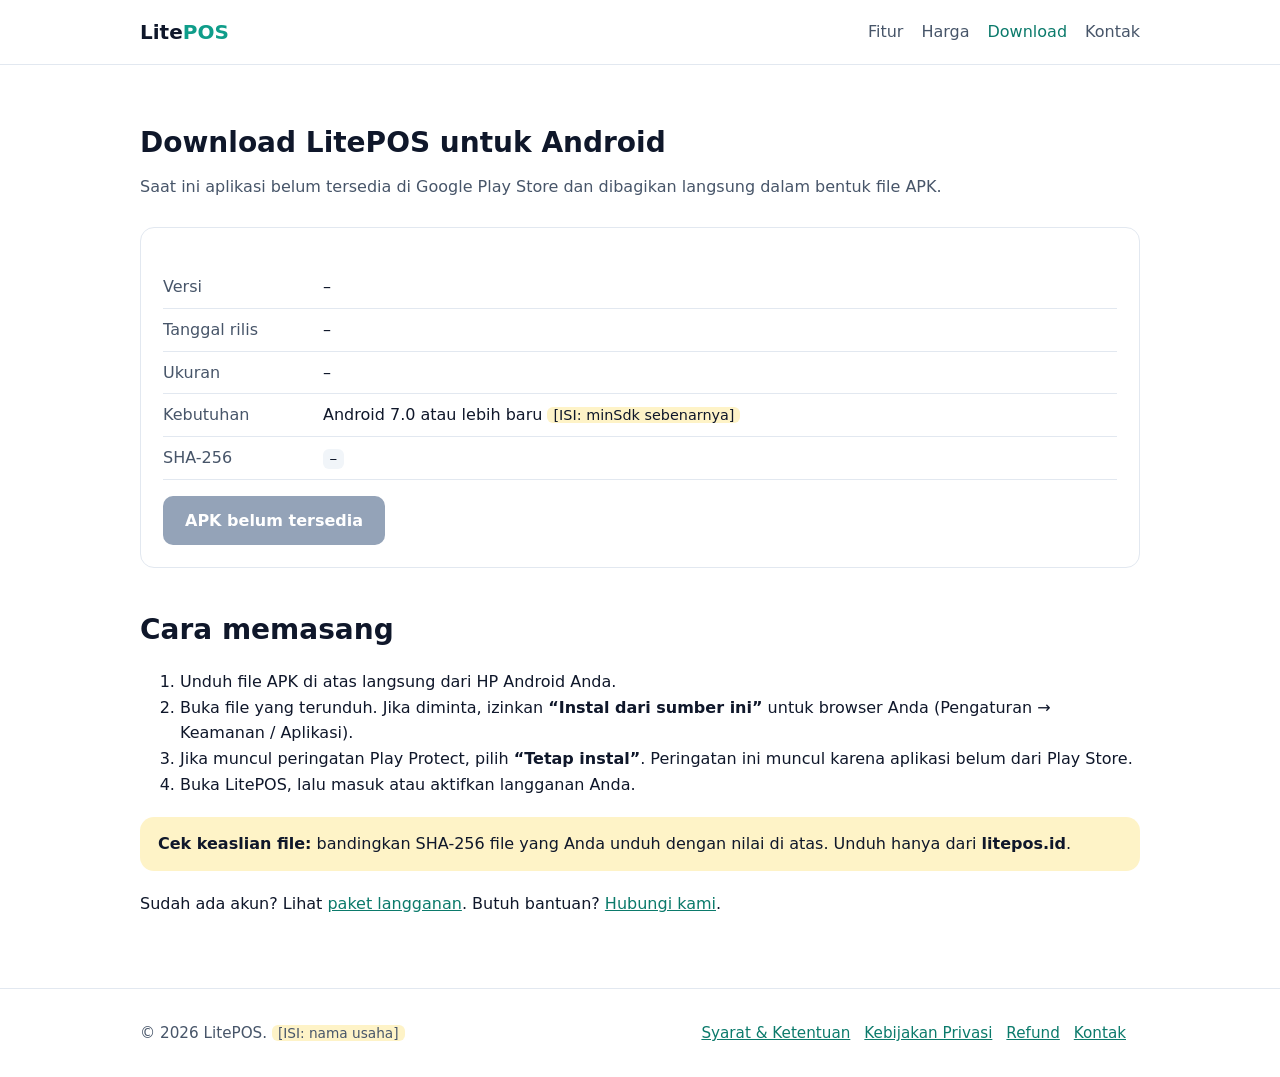
==== download.html @ 5e035184 "Add litepos.id static site skeleton (profile, pricing, APK download, legal pages) Co-Authored-By: Cl" ====
<!doctype html>
<html lang="id">
<head>
<meta charset="utf-8">
<meta name="viewport" content="width=device-width,initial-scale=1">
<title>Download LitePOS untuk Android</title>
<meta name="description" content="Unduh APK LitePOS untuk Android beserta panduan pemasangan.">
<link rel="stylesheet" href="assets/style.css">
</head>
<body>
<header class="site"><div class="wrap">
  <a class="logo" href="/">Lite<span>POS</span></a>
  <nav><a href="/#fitur">Fitur</a><a href="harga.html">Harga</a><a href="download.html" aria-current="page">Download</a><a href="kontak.html">Kontak</a></nav>
</div></header>

<main><section class="block"><div class="wrap">
  <h2>Download LitePOS untuk Android</h2>
  <p class="lead">Saat ini aplikasi belum tersedia di Google Play Store dan dibagikan langsung dalam bentuk file APK.</p>

  <div class="card">
    <table class="meta">
      <tr><td>Versi</td><td id="v">–</td></tr>
      <tr><td>Tanggal rilis</td><td id="d">–</td></tr>
      <tr><td>Ukuran</td><td id="s">–</td></tr>
      <tr><td>Kebutuhan</td><td>Android 7.0 atau lebih baru <span class="todo">[ISI: minSdk sebenarnya]</span></td></tr>
      <tr><td>SHA-256</td><td><code id="h">–</code></td></tr>
    </table>
    <a class="btn" id="dl" href="#" aria-disabled="true">APK belum tersedia</a>
  </div>

  <h2 style="margin-top:40px">Cara memasang</h2>
  <ol>
    <li>Unduh file APK di atas langsung dari HP Android Anda.</li>
    <li>Buka file yang terunduh. Jika diminta, izinkan <b>“Instal dari sumber ini”</b> untuk browser Anda (Pengaturan → Keamanan / Aplikasi).</li>
    <li>Jika muncul peringatan Play Protect, pilih <b>“Tetap instal”</b>. Peringatan ini muncul karena aplikasi belum dari Play Store.</li>
    <li>Buka LitePOS, lalu masuk atau aktifkan langganan Anda.</li>
  </ol>
  <div class="notice"><b>Cek keaslian file:</b> bandingkan SHA-256 file yang Anda unduh dengan nilai di atas. Unduh hanya dari <b>litepos.id</b>.</div>
  <p>Sudah ada akun? Lihat <a href="harga.html">paket langganan</a>. Butuh bantuan? <a href="kontak.html">Hubungi kami</a>.</p>
</div></section></main>

<footer class="site"><div class="wrap">
  <div>© <span id="y">2026</span> LitePOS. <span class="todo">[ISI: nama usaha]</span></div>
  <div><a href="syarat.html">Syarat &amp; Ketentuan</a><a href="privasi.html">Kebijakan Privasi</a><a href="refund.html">Refund</a><a href="kontak.html">Kontak</a></div>
</div></footer>
<script>
document.getElementById('y').textContent=new Date().getFullYear();
// Info rilis dibaca dari downloads/latest.json (lihat README untuk formatnya).
fetch('downloads/latest.json',{cache:'no-store'}).then(r=>r.ok?r.json():Promise.reject()).then(j=>{
  const set=(id,t)=>document.getElementById(id).textContent=t;
  set('v',j.version);set('d',j.date);set('h',j.sha256);
  set('s',(j.size_bytes/1048576).toFixed(1)+' MB');
  const a=document.getElementById('dl');
  a.href=j.file;a.setAttribute('download','');a.removeAttribute('aria-disabled');
  a.textContent='Download APK v'+j.version;
}).catch(()=>{});
</script>
</body>
</html>
---- assets/style.css ----
:root{--brand:#0f9d8a;--brand-d:#0b7a6b;--ink:#0f172a;--muted:#475569;--bg:#fff;--soft:#f1f5f9;--line:#e2e8f0;--warn:#fef3c7;--r:14px}
*{box-sizing:border-box}
body{margin:0;font:16px/1.6 system-ui,-apple-system,"Segoe UI",Roboto,sans-serif;color:var(--ink);background:var(--bg)}
a{color:var(--brand-d)}
.wrap{max-width:1040px;margin:0 auto;padding:0 20px}
header.site{border-bottom:1px solid var(--line);position:sticky;top:0;background:#fff;z-index:10}
header.site .wrap{display:flex;align-items:center;justify-content:space-between;gap:16px;min-height:64px;flex-wrap:wrap}
.logo{font-weight:800;font-size:1.25rem;color:var(--ink);text-decoration:none}
.logo span{color:var(--brand)}
nav a{margin-left:18px;text-decoration:none;color:var(--muted);font-weight:500}
nav a:hover,nav a[aria-current]{color:var(--brand-d)}
.btn{display:inline-block;background:var(--brand);color:#fff;padding:12px 22px;border-radius:10px;text-decoration:none;font-weight:600;border:0;cursor:pointer;font-size:1rem}
.btn:hover{background:var(--brand-d)}
.btn.ghost{background:#fff;color:var(--brand-d);border:1px solid var(--brand)}
.btn[aria-disabled=true]{background:#94a3b8;pointer-events:none}
.hero{padding:72px 0 56px;background:linear-gradient(180deg,#ecfdf9,#fff)}
.hero h1{font-size:clamp(2rem,5vw,3rem);line-height:1.15;margin:0 0 16px}
.hero p{font-size:1.15rem;color:var(--muted);max-width:620px}
.hero .cta{display:flex;gap:12px;flex-wrap:wrap;margin-top:24px}
section.block{padding:56px 0}
section.alt{background:var(--soft)}
h2{font-size:1.75rem;margin:0 0 8px}
.lead{color:var(--muted);margin:0 0 28px}
.grid{display:grid;gap:18px;grid-template-columns:repeat(auto-fit,minmax(240px,1fr))}
.card{border:1px solid var(--line);border-radius:var(--r);padding:22px;background:#fff}
.card h3{margin:0 0 6px;font-size:1.1rem}
.card p{margin:0;color:var(--muted)}
.price{font-size:2rem;font-weight:800;margin:8px 0}
.price small{font-size:.95rem;font-weight:500;color:var(--muted)}
.card ul{padding-left:20px;color:var(--muted)}
.card.featured{border:2px solid var(--brand)}
.todo{background:var(--warn);border-radius:6px;padding:0 6px;font-size:.9em}
.notice{background:var(--warn);border-radius:var(--r);padding:14px 18px;margin:20px 0}
.meta{width:100%;border-collapse:collapse;margin:16px 0}
.meta td{padding:8px 0;border-bottom:1px solid var(--line)}
.meta td:first-child{color:var(--muted);width:160px}
code{background:var(--soft);padding:2px 6px;border-radius:6px;word-break:break-all;font-size:.9em}
.legal{padding:48px 0;max-width:760px}
.legal h2{margin-top:32px;font-size:1.3rem}
footer.site{border-top:1px solid var(--line);padding:32px 0;margin-top:0;color:var(--muted);font-size:.95rem}
footer.site .wrap{display:flex;justify-content:space-between;gap:24px;flex-wrap:wrap}
footer.site a{margin-right:14px}
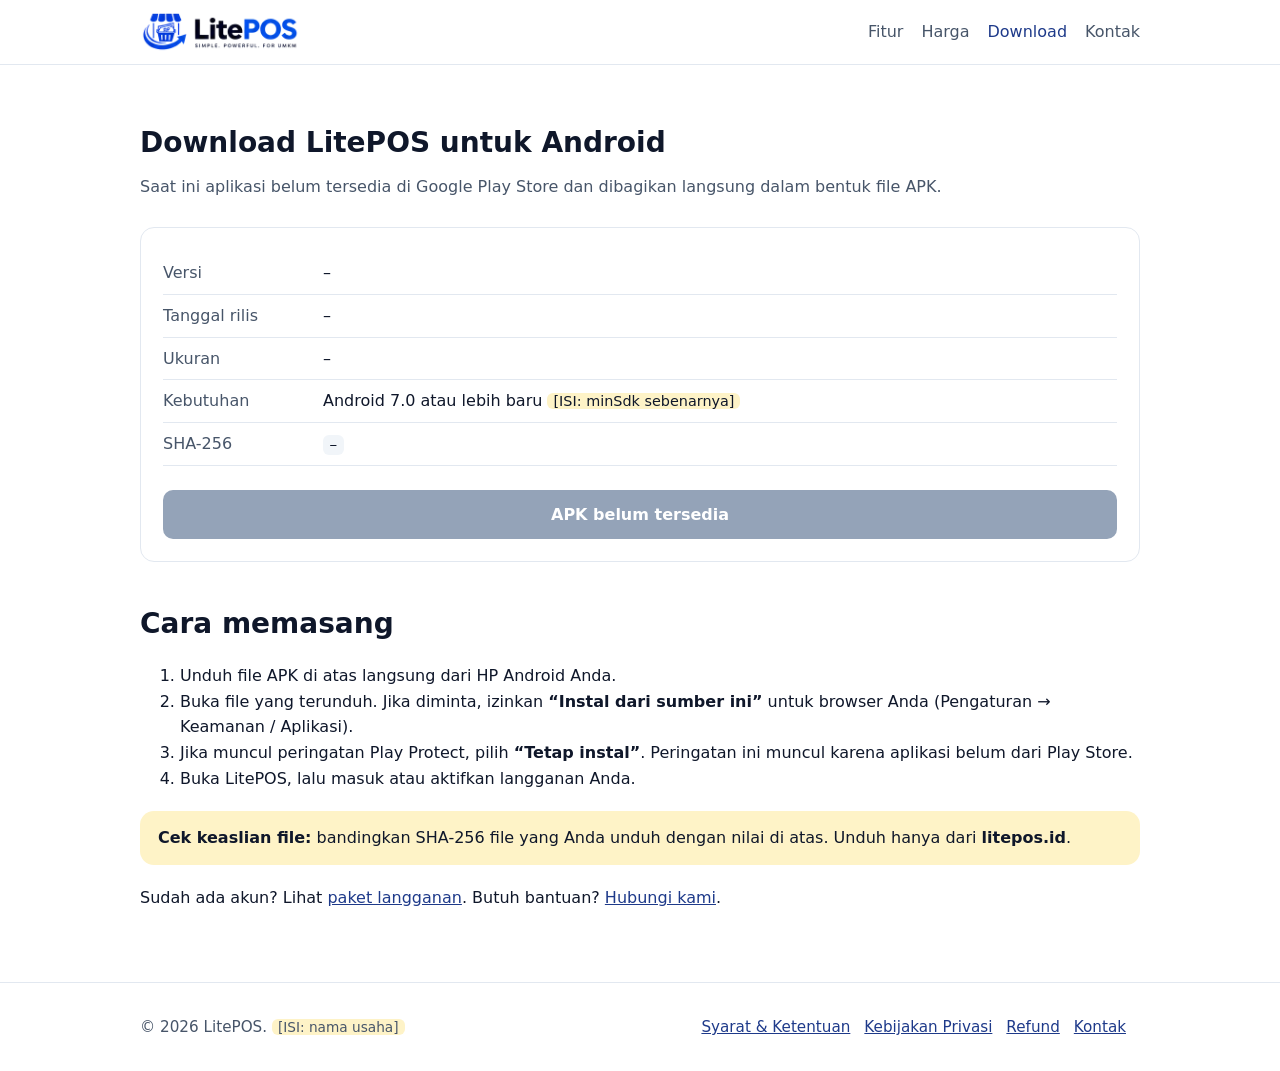
==== commit 0d980264: "Isi paket & fitur dari brosur, pakai logo dan warna biru LitePOS, rapikan layout Co-Authored-By: Cla" ====
--- a/download.html
+++ b/download.html
@@ -9,7 +9,7 @@
 </head>
 <body>
 <header class="site"><div class="wrap">
-  <a class="logo" href="/">Lite<span>POS</span></a>
+  <a class="logo" href="/"><img src="assets/logo.png" alt="LitePOS"></a>
   <nav><a href="/#fitur">Fitur</a><a href="harga.html">Harga</a><a href="download.html" aria-current="page">Download</a><a href="kontak.html">Kontak</a></nav>
 </div></header>
 
--- a/assets/style.css
+++ b/assets/style.css
@@ -1,19 +1,19 @@
-:root{--brand:#0f9d8a;--brand-d:#0b7a6b;--ink:#0f172a;--muted:#475569;--bg:#fff;--soft:#f1f5f9;--line:#e2e8f0;--warn:#fef3c7;--r:14px}
+:root{--brand:#1d4ed8;--brand-d:#1e3a8a;--ink:#0f172a;--muted:#475569;--bg:#fff;--soft:#f1f5f9;--line:#e2e8f0;--warn:#fef3c7;--r:14px}
 *{box-sizing:border-box}
 body{margin:0;font:16px/1.6 system-ui,-apple-system,"Segoe UI",Roboto,sans-serif;color:var(--ink);background:var(--bg)}
 a{color:var(--brand-d)}
 .wrap{max-width:1040px;margin:0 auto;padding:0 20px}
 header.site{border-bottom:1px solid var(--line);position:sticky;top:0;background:#fff;z-index:10}
 header.site .wrap{display:flex;align-items:center;justify-content:space-between;gap:16px;min-height:64px;flex-wrap:wrap}
-.logo{font-weight:800;font-size:1.25rem;color:var(--ink);text-decoration:none}
-.logo span{color:var(--brand)}
+.logo{display:inline-flex;align-items:center}
+.logo img{height:40px;width:auto;display:block}
 nav a{margin-left:18px;text-decoration:none;color:var(--muted);font-weight:500}
 nav a:hover,nav a[aria-current]{color:var(--brand-d)}
 .btn{display:inline-block;background:var(--brand);color:#fff;padding:12px 22px;border-radius:10px;text-decoration:none;font-weight:600;border:0;cursor:pointer;font-size:1rem}
 .btn:hover{background:var(--brand-d)}
 .btn.ghost{background:#fff;color:var(--brand-d);border:1px solid var(--brand)}
 .btn[aria-disabled=true]{background:#94a3b8;pointer-events:none}
-.hero{padding:72px 0 56px;background:linear-gradient(180deg,#ecfdf9,#fff)}
+.hero{padding:72px 0 56px;background:linear-gradient(180deg,#eef4ff,#fff)}
 .hero h1{font-size:clamp(2rem,5vw,3rem);line-height:1.15;margin:0 0 16px}
 .hero p{font-size:1.15rem;color:var(--muted);max-width:620px}
 .hero .cta{display:flex;gap:12px;flex-wrap:wrap;margin-top:24px}
@@ -26,7 +26,7 @@
 .card h3{margin:0 0 6px;font-size:1.1rem}
 .card p{margin:0;color:var(--muted)}
 .price{font-size:2rem;font-weight:800;margin:8px 0}
-.price small{font-size:.95rem;font-weight:500;color:var(--muted)}
+.price small{display:block;font-size:.95rem;font-weight:500;color:var(--muted)}
 .card ul{padding-left:20px;color:var(--muted)}
 .card.featured{border:2px solid var(--brand)}
 .todo{background:var(--warn);border-radius:6px;padding:0 6px;font-size:.9em}
@@ -40,3 +40,23 @@
 footer.site{border-top:1px solid var(--line);padding:32px 0;margin-top:0;color:var(--muted);font-size:.95rem}
 footer.site .wrap{display:flex;justify-content:space-between;gap:24px;flex-wrap:wrap}
 footer.site a{margin-right:14px}
+
+.hero .wrap{display:grid;grid-template-columns:1.1fr .9fr;gap:32px;align-items:center}
+.hero img.shot{width:100%;height:auto;border-radius:var(--r);box-shadow:0 20px 40px -20px rgba(15,23,42,.35)}
+.hero .cta .btn{margin:0}
+.grid.f4{grid-template-columns:repeat(3,1fr)}
+@media(max-width:760px){.grid.f4{grid-template-columns:1fr}}
+.badge{display:inline-block;background:#facc15;color:#422006;font-weight:700;font-size:.8rem;padding:2px 10px;border-radius:999px;margin-left:8px;vertical-align:middle}
+.card .sub{color:var(--muted);font-size:.95rem;margin:0}
+.card .btn{width:100%;text-align:center;margin-top:8px}
+.card ul{margin:12px 0}
+.table-card{overflow:auto}
+@media(max-width:760px){
+ .hero .wrap{grid-template-columns:1fr}
+ header.site .wrap{padding-top:8px;padding-bottom:8px}
+ nav{width:100%;display:flex;justify-content:space-between}
+ nav a{margin:0}
+ footer.site .wrap>div:last-child a{display:inline-block;margin:0 14px 4px 0}
+}
+.card:has(.meta){padding-top:8px}
+.btn+.btn{margin-left:8px}
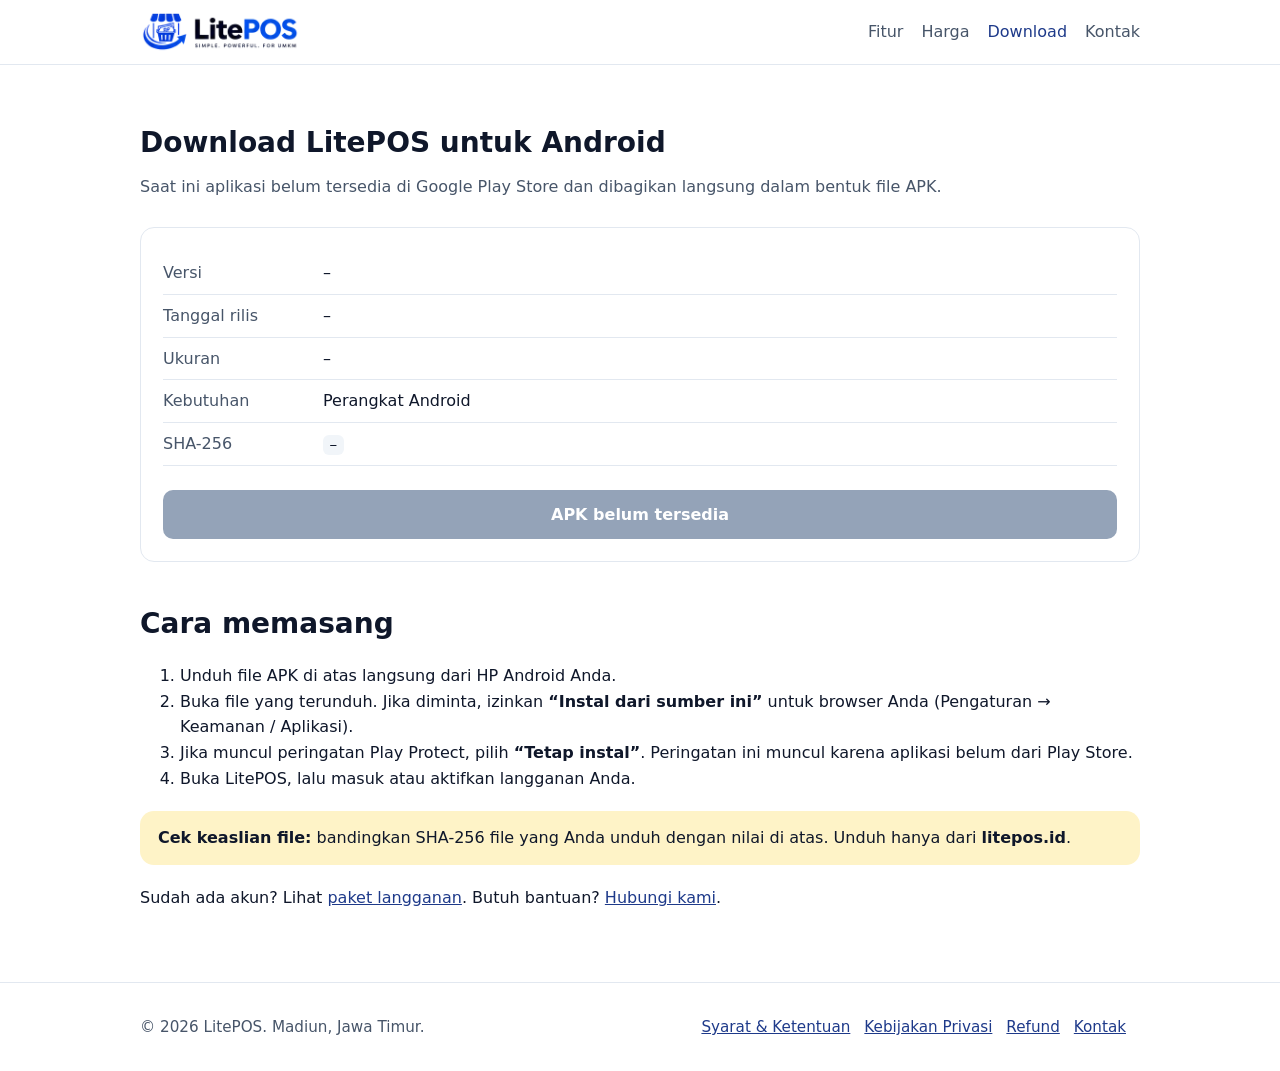
==== commit 5dbdc02a: "Isi data usaha (kontak, alamat, jam) dan lengkapi teks legal Co-Authored-By: Claude Sonnet 5.5 <nore" ====
--- a/download.html
+++ b/download.html
@@ -22,7 +22,7 @@
       <tr><td>Versi</td><td id="v">–</td></tr>
       <tr><td>Tanggal rilis</td><td id="d">–</td></tr>
       <tr><td>Ukuran</td><td id="s">–</td></tr>
-      <tr><td>Kebutuhan</td><td>Android 7.0 atau lebih baru <span class="todo">[ISI: minSdk sebenarnya]</span></td></tr>
+      <tr><td>Kebutuhan</td><td>Perangkat Android</td></tr>
       <tr><td>SHA-256</td><td><code id="h">–</code></td></tr>
     </table>
     <a class="btn" id="dl" href="#" aria-disabled="true">APK belum tersedia</a>
@@ -40,7 +40,7 @@
 </div></section></main>
 
 <footer class="site"><div class="wrap">
-  <div>© <span id="y">2026</span> LitePOS. <span class="todo">[ISI: nama usaha]</span></div>
+  <div>© <span id="y">2026</span> LitePOS. Madiun, Jawa Timur.</div>
   <div><a href="syarat.html">Syarat &amp; Ketentuan</a><a href="privasi.html">Kebijakan Privasi</a><a href="refund.html">Refund</a><a href="kontak.html">Kontak</a></div>
 </div></footer>
 <script>
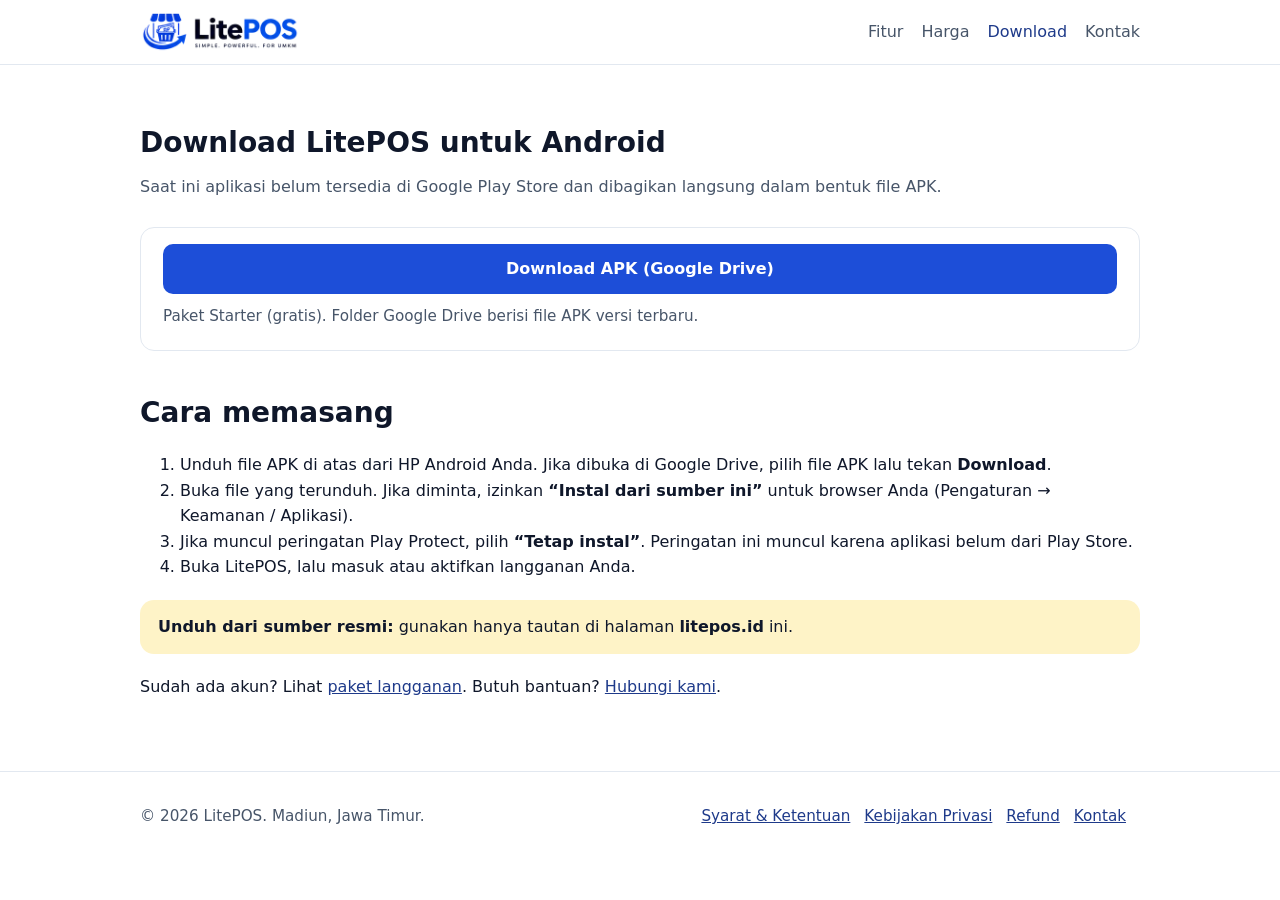
==== commit c036ee09: "Download Starter: arahkan ke folder Google Drive Co-Authored-By: Claude Sonnet 5.5 <noreply@anthropi" ====
--- a/download.html
+++ b/download.html
@@ -18,24 +18,25 @@
   <p class="lead">Saat ini aplikasi belum tersedia di Google Play Store dan dibagikan langsung dalam bentuk file APK.</p>
 
   <div class="card">
-    <table class="meta">
+    <table class="meta" id="info" hidden>
       <tr><td>Versi</td><td id="v">–</td></tr>
       <tr><td>Tanggal rilis</td><td id="d">–</td></tr>
       <tr><td>Ukuran</td><td id="s">–</td></tr>
       <tr><td>Kebutuhan</td><td>Perangkat Android</td></tr>
       <tr><td>SHA-256</td><td><code id="h">–</code></td></tr>
     </table>
-    <a class="btn" id="dl" href="#" aria-disabled="true">APK belum tersedia</a>
+    <a class="btn" id="dl" href="https://drive.google.com/drive/folders/1FvF0e-snbGzUPaV5aKZroDP2Maiw35Xa?usp=drive_link" target="_blank" rel="noopener">Download APK (Google Drive)</a>
+    <p class="sub" style="margin-top:10px">Paket Starter (gratis). Folder Google Drive berisi file APK versi terbaru.</p>
   </div>
 
   <h2 style="margin-top:40px">Cara memasang</h2>
   <ol>
-    <li>Unduh file APK di atas langsung dari HP Android Anda.</li>
+    <li>Unduh file APK di atas dari HP Android Anda. Jika dibuka di Google Drive, pilih file APK lalu tekan <b>Download</b>.</li>
     <li>Buka file yang terunduh. Jika diminta, izinkan <b>“Instal dari sumber ini”</b> untuk browser Anda (Pengaturan → Keamanan / Aplikasi).</li>
     <li>Jika muncul peringatan Play Protect, pilih <b>“Tetap instal”</b>. Peringatan ini muncul karena aplikasi belum dari Play Store.</li>
     <li>Buka LitePOS, lalu masuk atau aktifkan langganan Anda.</li>
   </ol>
-  <div class="notice"><b>Cek keaslian file:</b> bandingkan SHA-256 file yang Anda unduh dengan nilai di atas. Unduh hanya dari <b>litepos.id</b>.</div>
+  <div class="notice"><b>Unduh dari sumber resmi:</b> gunakan hanya tautan di halaman <b>litepos.id</b> ini.</div>
   <p>Sudah ada akun? Lihat <a href="harga.html">paket langganan</a>. Butuh bantuan? <a href="kontak.html">Hubungi kami</a>.</p>
 </div></section></main>
 
@@ -51,7 +52,8 @@
   set('v',j.version);set('d',j.date);set('h',j.sha256);
   set('s',(j.size_bytes/1048576).toFixed(1)+' MB');
   const a=document.getElementById('dl');
-  a.href=j.file;a.setAttribute('download','');a.removeAttribute('aria-disabled');
+  document.getElementById('info').hidden=false;
+  a.href=j.file;a.removeAttribute('target');a.setAttribute('download','');
   a.textContent='Download APK v'+j.version;
 }).catch(()=>{});
 </script>
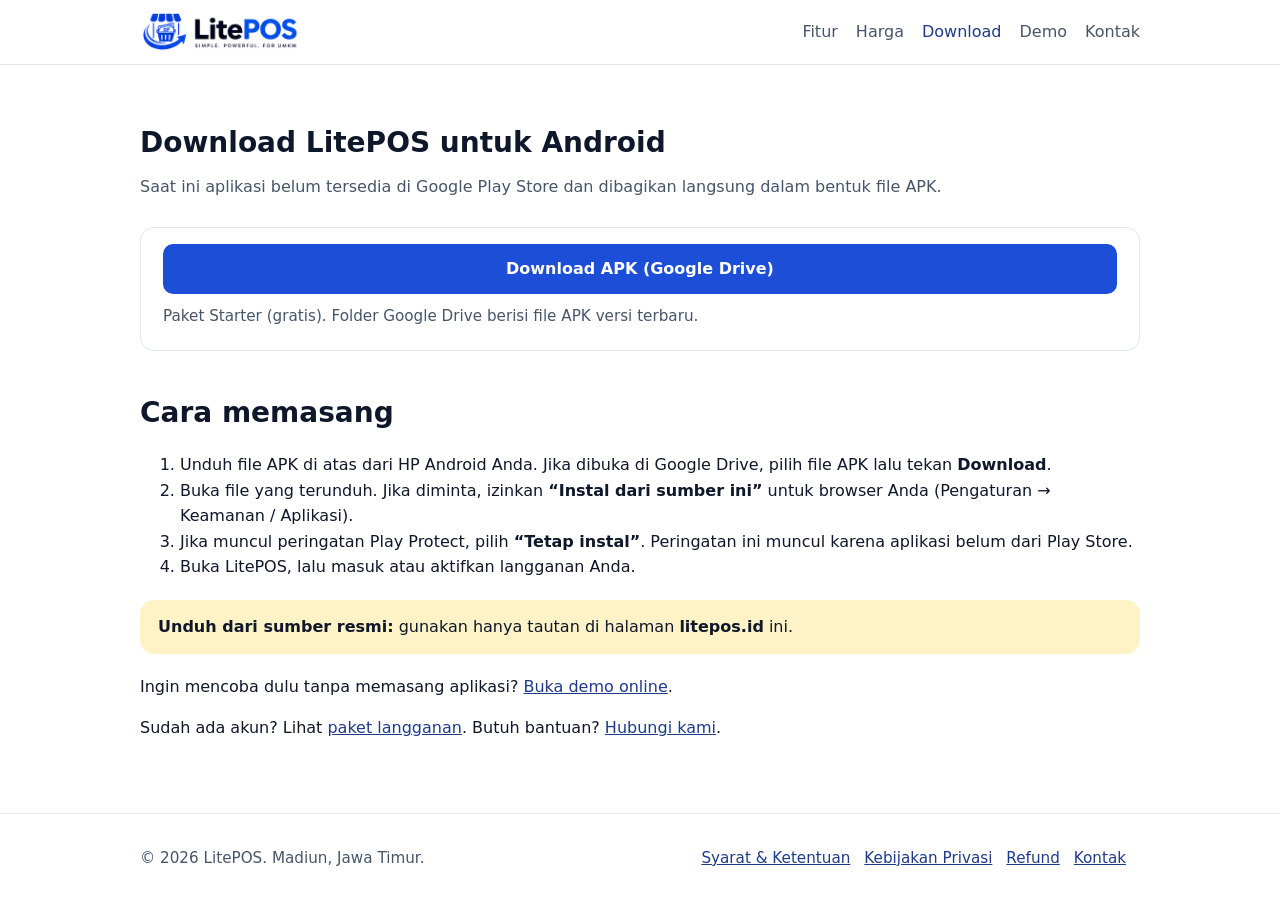
==== commit a531c3aa: "Tambah link demo online di navigasi, beranda, dan halaman download Co-Authored-By: Claude Sonnet 5.5" ====
--- a/download.html
+++ b/download.html
@@ -10,7 +10,7 @@
 <body>
 <header class="site"><div class="wrap">
   <a class="logo" href="/"><img src="assets/logo.png" alt="LitePOS"></a>
-  <nav><a href="/#fitur">Fitur</a><a href="harga.html">Harga</a><a href="download.html" aria-current="page">Download</a><a href="kontak.html">Kontak</a></nav>
+  <nav><a href="/#fitur">Fitur</a><a href="harga.html">Harga</a><a href="download.html" aria-current="page">Download</a><a href="https://litepos-demo.pages.dev/login/" target="_blank" rel="noopener">Demo</a><a href="kontak.html">Kontak</a></nav>
 </div></header>
 
 <main><section class="block"><div class="wrap">
@@ -37,6 +37,7 @@
     <li>Buka LitePOS, lalu masuk atau aktifkan langganan Anda.</li>
   </ol>
   <div class="notice"><b>Unduh dari sumber resmi:</b> gunakan hanya tautan di halaman <b>litepos.id</b> ini.</div>
+  <p>Ingin mencoba dulu tanpa memasang aplikasi? <a href="https://litepos-demo.pages.dev/login/" target="_blank" rel="noopener">Buka demo online</a>.</p>
   <p>Sudah ada akun? Lihat <a href="harga.html">paket langganan</a>. Butuh bantuan? <a href="kontak.html">Hubungi kami</a>.</p>
 </div></section></main>
 
